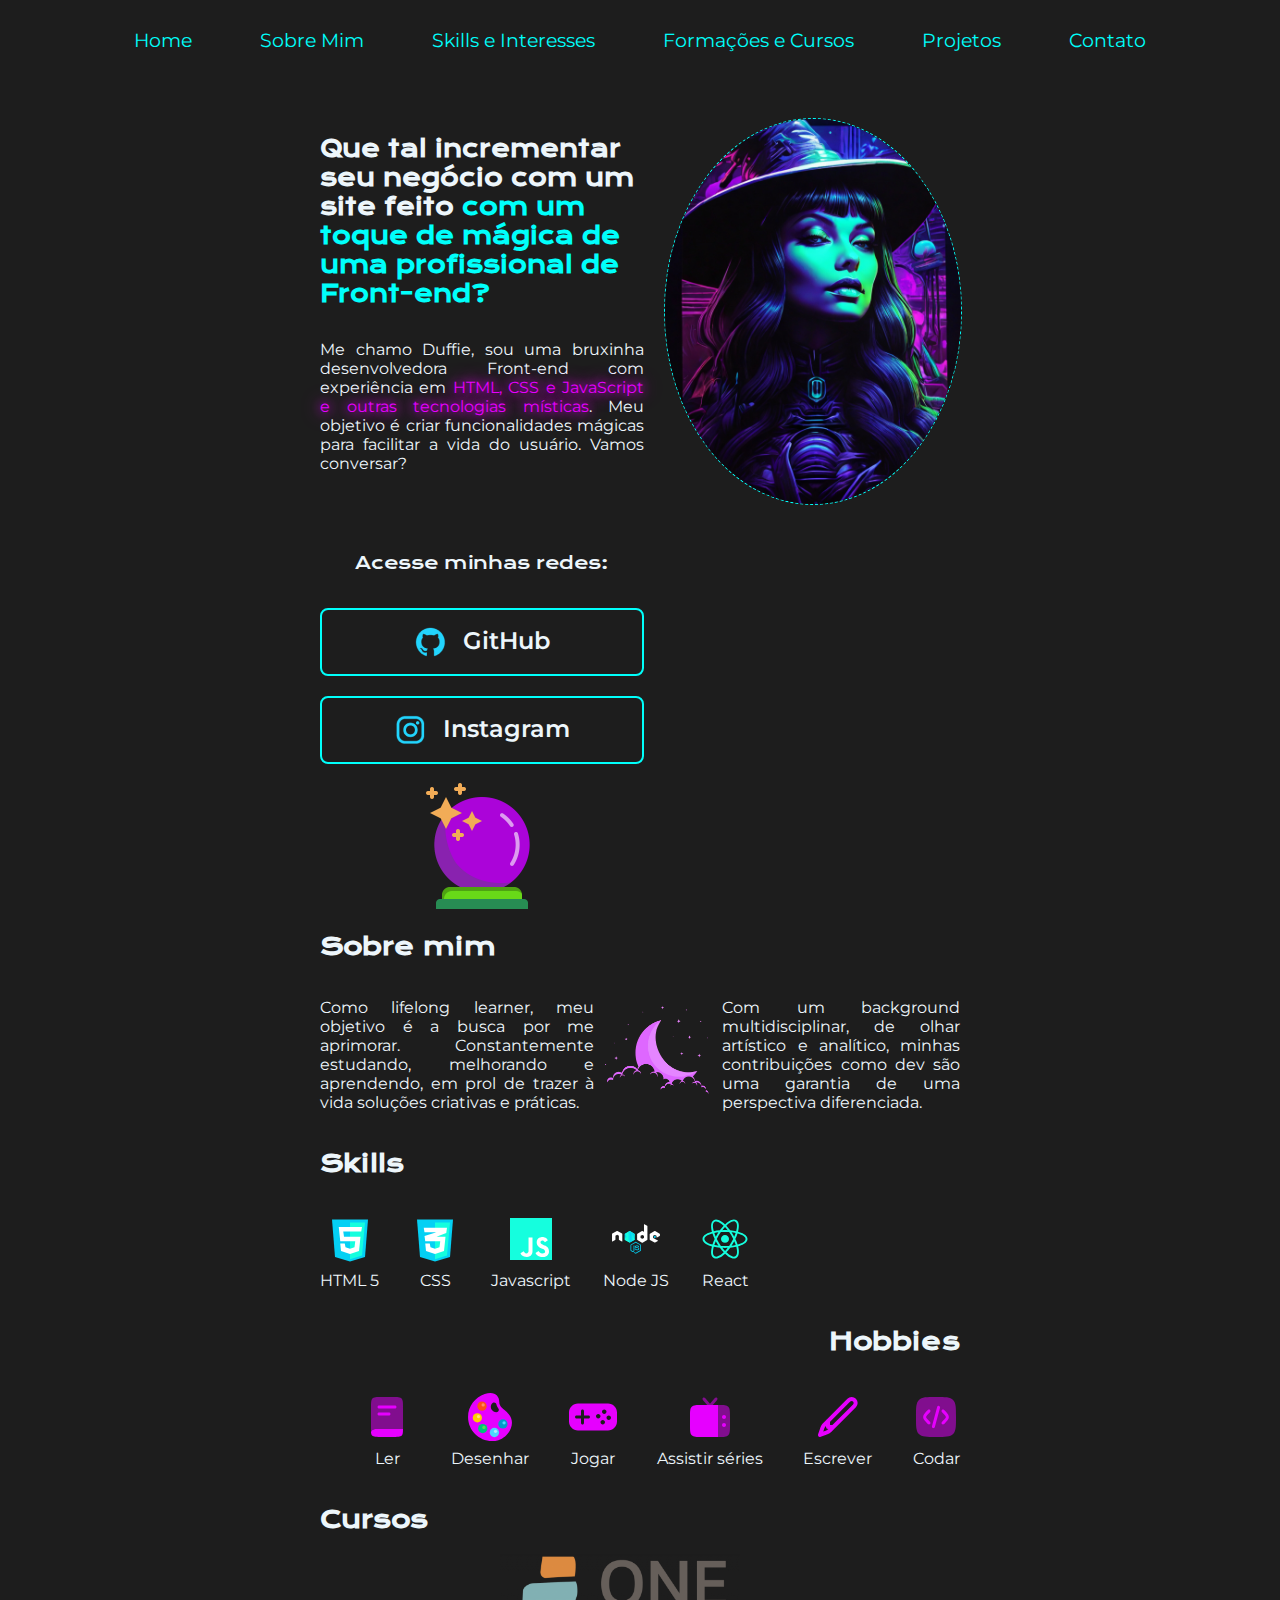
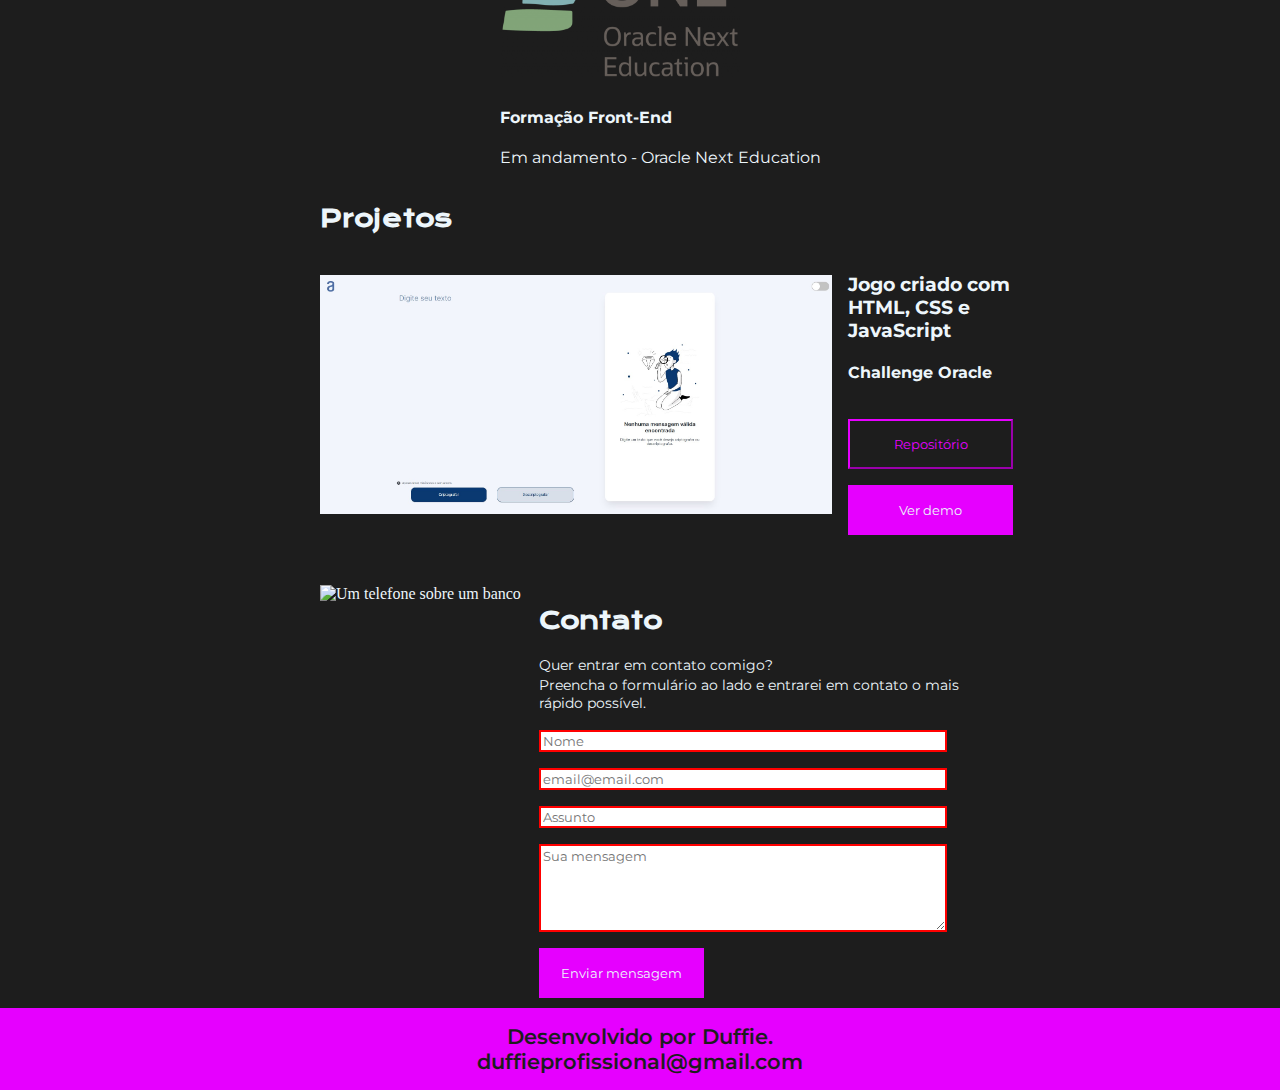
==== index.html @ 1ffae32b "Adicionando o projeto ao repositório remoto com as devidas atualizações" ====
<!DOCTYPE html>
<html lang="pt-br">

    <head>
        <meta charset="UTF-8">
        <meta http-equiv="X-UA-Compatible" content="IE=edge">
        <meta name="viewport" content="width=device-width, initial-scale=1.0">
        <link rel="stylesheet" href="https://cdnjs.cloudflare.com/ajax/libs/normalize/8.0.1/normalize.min.css">
        <link rel="preconnect" href="https://fonts.googleapis.com">
        <link rel="preconnect" href="https://fonts.gstatic.com" crossorigin>
        <link href="https://fonts.googleapis.com/css2?family=Krona+One&family=Montserrat:ital,wght@0,100..900;1,100..900&display=swap" rel="stylesheet">
        <link rel="stylesheet" href="https://cdnjs.cloudflare.com/ajax/libs/font-awesome/4.7.0/css/font-awesome.min.css">
        <link rel="stylesheet" href="./assets/css/style.css">
        <title>Portfólio de Duffie</title>
    </head>

    <body>

        <header class="header">
            <nav class="header-menu">
                <a href="#home" class="header-menu-link" aria-label="Página inicial">Home</a>
                <a href="#about" class="header-menu-link" aria-label="Descubra mais sobre mim">Sobre Mim</a>
                <a href="#skills" class="header-menu-link" aria-label="Minhas habilidades e interesses">Skills e Interesses</a>
                <a href="#courses" class="header-menu-link" aria-label="Cursos que participei">Formações e Cursos</a>
                <a href="#projects" class="header-menu-link"onclick="toggleNavBar()" aria-label="Projetos que fiz">Projetos</a>
                <a href="#contact" class="header-menu-link" aria-label="Entre em contato comigo">Contato</a>
            </nav>
            <div class="topnav">
                <a href="#home" class="active"><p  class="nav-item" aria-label="Página inicial">Início</p></a>
                <!-- Navigation links (hidden by default) -->
                <ul id="navlinks">
                    <li class="nav-item"><a href="#about" onclick="toggleNavBar()" aria-label="Descubra mais sobre mim">Sobre Mim</a></li>
                    <li class="nav-item"><a href="#skills" onclick="toggleNavBar()" aria-label="Minhas habilidades e interesses">Skills & Interesses</a></li>
                    <li class="nav-item"><a href="#courses" onclick="toggleNavBar()" aria-label="Cursos que participei">Formações & Cursos</a></li>
                    <li class="nav-item"><a href="#projects" onclick="toggleNavBar()" aria-label="Projetos que fiz">Projetos</a></li>
                    <li class="nav-item"><a href="#contact" onclick="toggleNavBar()" aria-label="Entre em contato comigo">Contato</a></li>
                </ul>
                <!-- "Hamburger menu" / "Bar icon" to toggle the navigation links -->
                <a href="javascript:void(0);" class="icon" onclick="toggleNavBar()" aria-label="Menu de navegação">
                  <i class="fa fa-bars"></i>
                </a>
              </div>
        </header>
        
        <main class="main">
            <div class="intro" id="home">
                <section class="intro-sections" id="intro-section-one">
                    <img src="./assets/img/witch.jpg"
                        alt="Arte de uma bruxa de chapéu com cabelos longos em um tema de cores magenta e azul ciano neon" id="intro-img-profile-query">
                    <div class="intro-texts">
                        <h1 id="intro-title">Que tal incrementar seu negócio com um site feito <span id="intro-highlight-title">com um toque de mágica de uma profissional de Front-end?</span></h1>

                        <p id="intro-paragraph">Me chamo Duffie, sou uma bruxinha desenvolvedora Front-end com experiência em
                        <span id="intro-highlight-p">HTML, CSS e JavaScript e outras tecnologias místicas</span>. Meu objetivo é criar
                        funcionalidades mágicas para facilitar a vida do usuário. Vamos conversar?</p>
                    </div>
                    <div id="intro-links">
                        <h2 class="intro-subtitle">Acesse minhas redes:</h2>
                        <a href="https://github.com/duff1e" target="_blank" class="intro-link" aria-label="Acesse meu GitHub"><img src="./assets/img/github.png" alt="GitHub Logo">GitHub</a>
                        
                        <a href="https://www.instagram.com/jigglyduffie/" target="_blank" class="intro-link" aria-label="Acesse meu Instagram"><img src="./assets/img/instagram.png" alt="Instagram Logo">Instagram</a>
                
                        <img src="./assets/img/5746821.png" alt="Bola de cristal" id="intro-img-crystalball">
                    </div>
                </section>
            
                <section class="intro-sections" id="section-two">
                    <img src="./assets/img/witch.jpg"
                        alt="Arte de uma bruxa de chapéu com cabelos longos em um tema de cores magenta e azul ciano neon" id="intro-img-profile">
                </section>
            </div>
            <section class="about">
                <h2 class="about-title" id="about">Sobre mim</h2>
                <div class="about-paragraphs">
                <p>Como lifelong learner, meu objetivo é a busca por me aprimorar. Constantemente estudando, melhorando e aprendendo, em prol de trazer à vida soluções criativas e práticas.</p>
                <img src="./assets/img/27314-removebg-preview copiar.png" alt="Uma lua crescente roxa num céu estrelado e com nuvens" id="about-img-moon">
                <p>Com um background multidisciplinar, de olhar artístico e analítico, minhas contribuições como dev são uma garantia de uma perspectiva diferenciada.</p>
                </div>
            </section>            
            <div class="skills-hobbies">
                <section class="skills">
                    <h2 class="skills-title" id="skills">Skills</h2>
                    <div class="skills-line">
                        <div class="skills-box">
                            <ul class="skills-ul">
                                <li class="skills-img">
                                    <img src="./assets/img/html-5-svgrepo-com.svg" class="skills-imgs"alt="Logo HTML5"/>
                                </li>
                                <li class="skills-name">HTML 5</li>
                            </ul>
                        </div>
                        
                        <div class="skills-box">
                            <ul class="skills-ul">
                                <li class="skills-img">
                                    <img src="./assets/img/css-3-svgrepo-com.svg" alt="" class="skills-imgs"alt="Logo CSS3">
                                    <li class="skills-name">CSS</li>
                                </li>
                            </ul>
                        </div>

                        <div class="skills-box">
                            <ul class="skills-ul">
                                <li class="skills-img">
                                    <img src="./assets/img/js-svgrepo-com.svg" alt="Logo JavaScript" class="skills-imgs"/>
                                </li>
                                <li class="skills-name">Javascript</li>
                            </ul>
                        </div>

                        <div class="skills-box">
                            <ul class="skills-ul">
                                <li class="skills-img">
                                    <img src="./assets/img/nodejs-svgrepo-com(1).svg" alt="Logo Node.js" class="skills-imgs"/>
                                </li>
                                <li class="skills-name">Node JS</li>
                            </ul>
                        </div>

                        <div class="skills-box">
                            <ul class="skills-ul">
                                <li class="skills-img">
                                    <img src="./assets/img/react-svgrepo-com.svg" alt="Logo React" class="skills-imgs"/>  
                                </li>
                                <li class="skills-name">React</li>
                            </ul>
                        </div>
                    </div>
                </section>
                <section class="hobbies">
                    <h2 class="hobbies-title">Hobbies</h2>
                    <div class="hobbies-line">
                        <div class="hobbies-box">
                            <ul class="hobbies-ul">
                                <li class="hobbies-img"><img src="./assets/img/book-svgrepo-com.svg" class="hobbies-imgs" alt="Livro"></li>
                                <li class="hobbies-name">Ler</li>
                            </ul>
                        </div>
        
                        <div class="hobbies-box">
                            <ul class="hobbies-ul">
                                <li class="hobbies-img"> <img src="./assets/img/palette-svgrepo-com.svg" alt="" class="hobbies-imgs" alt="Paleta de tintas para pintura"></li>
                                <li class="hobbies-name">Desenhar</li>
                            </ul>
                        </div>
        
                        <div class="hobbies-box">
                            <ul class="hobbies-ul">
                                <li class="hobbies-img"> <img src="./assets/img/joystick-svgrepo-com.svg" alt="Controle de video-game" class="hobbies-imgs"></li>
                                <li class="hobbies-name">Jogar</li>
                            </ul>
                        </div>
        
                        <div class="hobbies-box">
                            <ul class="hobbies-ul">
                                <li class="hobbies-img"><img src="./assets/img/tv-svgrepo-com.svg" alt="Televisão" class="hobbies-imgs"></li>
                                <li class="hobbies-name">Assistir séries</li>
                            </ul>
                        </div>
        
                        <div class="hobbies-box">
                            <ul class="hobbies-ul">
                                <li class="hobbies-img"> <img src="./assets/img/pencil-svgrepo-com.svg" alt="Lápis" class="hobbies-imgs"> </li>
                                <li class="hobbies-name">Escrever</li>
                            </ul>
                        </div>
        
                        <div class="hobbies-box">
                            <ul class="hobbies-ul">
                                <li class="hobbies-img"> <img src="./assets/img/code-square-svgrepo-com.svg" alt="Sinais de código HTML" class="hobbies-imgs"> </li>
                                <li class="hobbies-name">Codar</li>
                            </ul>
                        </div>
                    </div>
                </section>
            </div>
            <section class="courses">                
                <h2 class="courses-title" id="courses">Cursos</h2>
                    <ul class="courses-details">
                        <div class="courses-item">
                            <li><img src="./assets/img/one.png" alt="Logo da Oracle Next Education" class="courses-imgs"></li>
                            <li><h4>Formação Front-End</h4><p>Em andamento - Oracle Next Education</p></li>
                        </div>
                    </ul>
                
            </section>
            <section class="projects">
                <h2 class="projects-title" id="projects">Projetos</h2>
                <div class="projects-box">
                    <!-- Logo/captura do projeto/trabalho -->
                    <img class="experience-img" src="./assets/img/challenge decodificador.jpg" alt="Demonstração do projeto">
                    <div class="experience-info">
                        <h3 class="experience-title">Jogo criado com HTML, CSS e JavaScript</h3>
                        <h4 class="experience-text">Challenge Oracle </h4>
                        <div class="experience-description">
                                <!-- Insira a link para demonstração do projeto no Github e/ou GithubPages -->
                            <span class="experience-repo"><a href="https://github.com/duff1e/challenge-decodificador-ONE" aria-label="Acesse o código do projeto Decodificador ONE" target="_blank"><button class="experiencia-botao--repo">Repositório</button></a></span>
                            <span class="experience-demo"><a href="https://duff1e.github.io/challenge-decodificador-ONE/" aria-label="Demonstração do Projeto Decodificador ONE" target="_blank"><button class="experiencia-botao--demo">Ver demo</button></a></span>
                        </div>
                    </div>
                </div>

            </section>
            <section class="contact">
                <img src="./assets/img/luke-southern-k5o-cuu9E6g-unsplash.jpg" alt="Um telefone sobre um banco" class="contact-img">
                <div class="contact-form">
                    <div id="mensagem" class="hidden"></div>
                    <h2 class="contact-title" id="contact">Contato</h2>
                    <h3 class="formcontact-subtext">Quer entrar em contato comigo?</h3>
                    <h4 class="formcontact-subtext">Preencha o formulário ao lado e entrarei em contato o mais rápido possível. </h4>
                    <form class="formcontact-form" name="formulario" id="">
                        <input class="formcontact-input" type="text" name="nome" id="nome" placeholder="Nome" minlength="2" maxlength="50" required>
                        <input class="formcontact-input" type="email" name="email" id="email" placeholder="email@email.com" required>
                        <input class="formcontact-input" type="text" name="assunto" id="assunto" placeholder="Assunto" minlength="2" maxlength="50" required>
                        <textarea class="formcontact-textarea" rows="5" cols="40" id="mensagem" name="mensagem" placeholder="Sua mensagem" minlength="2" maxlength="300" required></textarea>
                        <button class="formcontact-botao" type="submit">Enviar mensagem</button>
                        <input type="hidden" name="_next" value="https://duff1e.github.io/portfolio/thank-you.html">
                    </form>
                </div>
            </section>

        </main>

        <footer class="footer">
            <p class="footer-author">Desenvolvido por Duffie.
                <br>duffieprofissional@gmail.com
            </p>
        </footer>
        <script src="./assets/js/script.js"></script>
    </body>

</html>
---- assets/css/style.css ----
/* Global Variables */
:root {
    /* Colors */
    --main-color-bg: #1D1D1D;
    --first-highlight-color: #00FFFB;
    --second-hl-color: #E600FF;
    --third-hl-color: #EDF6FB;
    /* Fonts */
    --main-font: 'Krona One', sans-serif;
    --sec-font: 'Montserrat', sans-serif;
}

/* Global */

body {
    cursor: url('../img/magic-wand-svgrepo-com.svg'), auto;
    box-sizing: border-box;
    margin: auto;
    background-color: var(--main-color-bg);
    color: var(--third-hl-color);
}

a {
    cursor: url('../img/magic-wand-svgrepo-com.svg'), auto;
}

ol,
ul,
li {
    list-style: none;
}

h1,
h2 {
    font-family: var(--main-font);
}

h3,
h4 {
    font-family: var(--sec-font);
}

p {
    font-family: var(--sec-font);
}

input:invalid, textarea:invalid {
    border: 2px solid red;
  }
  
input:valid, textarea:valid {
    border: 1px solid var(--first-highlight-color);
}

button:disabled {
    background-color: gray;
}

button:disabled:hover {
    background-color: gray;
    color: var(--third-hl-color);
}

/* Header */

.header {
    margin: 0 auto;
    text-align: center;
}

.topnav {
    display: none;
}

.header-menu-link {
    font-size: 1.2rem;
    line-height: 5rem;
    padding: 2rem 2rem;
    text-decoration: none;
    font-family: var(--sec-font);
    color: var(--first-highlight-color);
}

.header-menu-link:hover {
    color: var(--third-hl-color);
    text-transform: uppercase;
    font-weight: bold;
    background-color: var(--second-hl-color);
}

/* Main */
.main {
    margin: 3% auto 0 auto;
    width: 50%;
    /* background-color: #5e5e5e; */
}

/* Intro */

.intro {
    display: flex;
    justify-content: space-between;
    gap: 20px;
}

#intro-img-profile-query,
#about-img-profile-query {
    display: none;
}

#intro-section-one,
#about-section-one {
    width: 60%;
}

#intro-title,
#about-title {
    font-family: var(--main-font);
    font-size: 1.43rem;
}

#intro-highlight-title,
#about-highlight-title {
    font-weight: bold;
    color: var(--first-highlight-color);
}

#intro-paragraph {
    margin: 2rem 0 4rem 0;
    font-family: var(--sec-font);
    font-size: 1rem;
    text-align: justify;
}

#intro-highlight-p,
#about-highlight-p {
    color: var(--second-hl-color);
    text-shadow: 0 0 10px var(--second-hl-color), 0 0 20px var(--second-hl-color);
}

#intro-links {
    display: flex;
    flex-direction: column;
    gap: 1.2rem;
    justify-content: space-between;
    align-items: center;
}

.intro-subtitle {
    font-size: 1.1rem;
    font-family: var(--main-font);
    font-weight: 400;
}

.intro-link {
    display: flex;
    justify-content: center;
    gap: 1rem;
    width: 20rem;
    padding: 5% 0;
    border: 2px solid var(--first-highlight-color);
    border-radius: 8px;
    text-align: center;
    font-family: var(--sec-font);
    font-size: 1.5rem;
    font-weight: 600;
    color: var(--third-hl-color);
    text-decoration: none;
}

.intro-link:hover {
    background-color: var(--second-hl-color);
}

/* About */

.about-paragraphs {
    display: flex;
    align-items: center;
    text-align: justify;
}

/* Skills & Hobbies */

.skills-hobbies {
    /* display: flex; */
    gap: 4rem;
}

/* Skills */

.skills-line,
.hobbies-line {
    display: flex;
}

.skills-line {
    gap: 2rem;
}

.skills-name,
.hobbies-name {
    margin-top: .5rem;
    text-align: center;
    font-family: var(--sec-font);
}

.skills-ul {
    padding-left: 0px;
}

.hobbies-title {
    text-align: end;
}

.hobbies-line {
    justify-content: flex-end;
}

/* Courses */

.courses-details {
    display: flex;
    justify-content: space-around;
}

.courses-item {
    display: flex;
    flex-direction: column;
}

/* Projects */

.projects-box {
    display: flex;
    align-items: center;
    gap: 1rem;
}

.experiencia-botao--repo {
    color: var(--second-hl-color);
    margin-top: 1rem;
    width: 165px;
    height: 50px;
    background-color: var(--main-color-bg);
    border-color: var(--second-hl-color);
    font-family: var(--sec-font);
}

.experiencia-botao--repo:hover {
    background-color: var(--third-hl-color);
}

/* Contact */ 

.contact {
    margin-top: 50px;
    display: flex;
    gap: 1rem;
    margin-bottom: 10px;
}

.formcontact-subtext {
    font-size: .9rem;
    font-weight: 400;
    margin: 2px auto;
}

.formcontact-form {
    display: flex;
    flex-direction: column;
    align-items: start;
}

.formcontact-input,
.formcontact-textarea {
    margin-top: 1rem;
    width: 95%;
    font-family: var(--sec-font);
}

.formcontact-botao,
.experiencia-botao--demo {
    color: var(--third-hl-color);
    margin-top: 1rem;
    width: 165px;
    height: 50px;
    background-color: var(--second-hl-color);
    border: none;
    font-family: var(--sec-font);
}

.formcontact-botao:hover,
.experiencia-botao--demo:hover {
    background-color: var(--third-hl-color);
    color: var(--main-color-bg);
}


/* Footer */

.footer {
    background-color: var(--second-hl-color);
    height: 10%;
    margin-bottom: 0px;
}

.footer-author {
    padding: 1rem 0;
    font-family: var(--sec-font);
    font-size: 1.3rem;
    text-align: center;
    color: var(--main-color-bg);
    font-weight: 600;
    margin-top: 0px;
    margin-bottom: 0px;
}

/* Images */

#intro-img-crystalball {
    width: 8rem;
    height: 8rem;
}

#intro-img-profile {
    height: auto;
    border: 1px dashed var(--first-highlight-color);
    border-radius: 50%;
    max-width: 400px;
    width: 100%;
}

#intro-img-profile:hover {
    box-shadow: 0px 0px 35px 10px rgba(230,0,255,0.5);
}

#about-img-moon {
    width: 8rem;
}

.skills-imgs,
.hobbies-imgs {
    width: 3rem;
    margin: auto;
    display: block;
}

.courses-imgs {
    height: 8rem;
}

#liberato-logo {
    display: block;
    width: 10rem;
    margin: auto;
}

.experience-img {
    width: 80%;
}

.contact-img {
    width: 40%;
}

.hidden {
    display: none;
}

.mensagem-sucesso {
    background-color: #dff0d8;
    color: #3c763d;
    padding: 15px;
    border: 1px solid #d6e9c6;
    border-radius: 4px;
  }
  
  .mensagem-erro {
    background-color: #f2dede;
    color: #a94442;
    padding: 15px;
    border: 1px solid #ebccd1;
    border-radius: 4px;
  }

/* Tela de Agradecimento */

.thank-you-body {
    background-color: #242424;
}

.thank-you-main {
    background-image: url(../img/yasmin-dangor-xgK2rnc4YF4-unsplash.jpg);
    background-size: 600px;
    background-repeat: no-repeat;
    background-color: #242424;
    height: 100vh;
    display: flex;
    align-items: center;
}

.thank-you {
    text-align: center;
    margin: auto;
}

.thank-you h1 {
    text-shadow: var(--second-hl-color) 1px 0 10px;
}

.sublinhado {
    width: 400px;
    height: 10px;
    background-color: var(--first-highlight-color);
}

@media (max-width: 1250px) {
    body {
        margin: auto;
    }

    /* Nav */

    .header-menu {
        display: none;
    }
    .topnav {
        display: block;
        overflow: hidden;
        background-color: var(--first-highlight-color);
        position: fixed;
        top: 0px;
        width: 100%;
    }
    .topnav #myLinks {
        display: none;
    }
    .topnav a {
        font-family: var(--sec-font);
        color: var(--main-color-bg);
        padding: 14px 16px;
        text-decoration: none;
        font-size: 17px;
        display: block;
    }
    .topnav a.icon {
        background: var(--first-highlight-color);
        display: block;
        position: absolute;
        right: 0;
        top: 0;
        border: 2px dotted black;
        height: 16px;
    }
    .topnav a:hover {
        background-color: var(--second-hl-color);
        color: var(--main-color-bg);
    }
    .active {
        background-color: var(--first-highlight-color);
        color: var(--main-color-bg);
    }

    #navlinks {
        display: none;
        padding-left: 0;
        margin: 0 auto;
    }

    .nav-item {
        text-transform: uppercase;
        font-weight: bold;
        margin: 0 auto;
    }

    /* Main */

    .main {
        margin-top: 50px;
    }

    /* Intro */
    .intro {
        margin: auto;
        padding: 0;
        justify-content: center;
        align-items: center;
    }

    #intro-section-one {
        padding: 0;
        width: 100%;
    }

    #intro-paragraph {
        margin-bottom: 10%;
    }

    #intro-img-profile {
        display: none;
        visibility: hidden;
    }

    #intro-img-profile-query {
        margin: 5% auto 0 auto;
        height: 10rem;
        border: 1px dashed var(--first-highlight-color);
        border-radius: 50%;
        display: block;
        visibility: visible;
    }

    #intro-img-crystalball {
        margin-bottom: 4%;
    }

    /* About */
    .about-paragraphs {
        flex-direction: column;
        width: 100%;
        margin: auto;
    }

    #about-img-moon {
        width: 20%;
    }

    /* Hobbies */
    .hobbies-line {
        flex-wrap: wrap;
    }

    /* Projects */
    .projects-box {
        flex-direction: column;
    }

    .experience-img {
        width: 100%;
    }

    .experience-description {
        text-align: center;
    }

    /* Thank you */

    .sublinhado {
        margin: auto;
        width: 80vw;
    }

}

@media (max-width: 768px) {
    h2 {
        text-align: center;
    }

    /* Main */
    .main {
        width: 100%;
    }

    /* Intro */
    .intro-texts {
        display: block;
        width: 80%;
        margin: auto;
    }

    /* About */

    .about-paragraphs {
        width: 80%;
    }

    /* Skills & Hobbies */

    .hobbies-title {
        text-align: center;
    }

    .skills-line,
    .hobbies-line {
        width: 80%;
        margin: auto;
        flex-wrap: wrap;
        justify-content: center;
        align-items: center;
        gap: 0px;
    }

    .skills-box,
    .hobbies-box {
        width: 80px;
    }

    .hobbies-ul {
        padding-left: 0px;
    }

    /* Courses */
    .courses-details {
        flex-direction: column;
        padding-left: 0px;
        align-items: center;
    }

    /* Projects */
    .experience-info {
        text-align: center;
    }

    .experience-img {
        width: 80%;
    }

    /* Contact */
    .contact {
        flex-direction: column;
    }

    .contact-img {
        display: none;
    }

    .formcontact-subtext {
        margin-left: 10px;
    }

    .formcontact-form {
        align-items: center;
    }

    .formcontact-botao {
        margin: 20px auto;
    }
    /* Thank you */
    .thank-you-body {
        width: 100vw;
    }

}
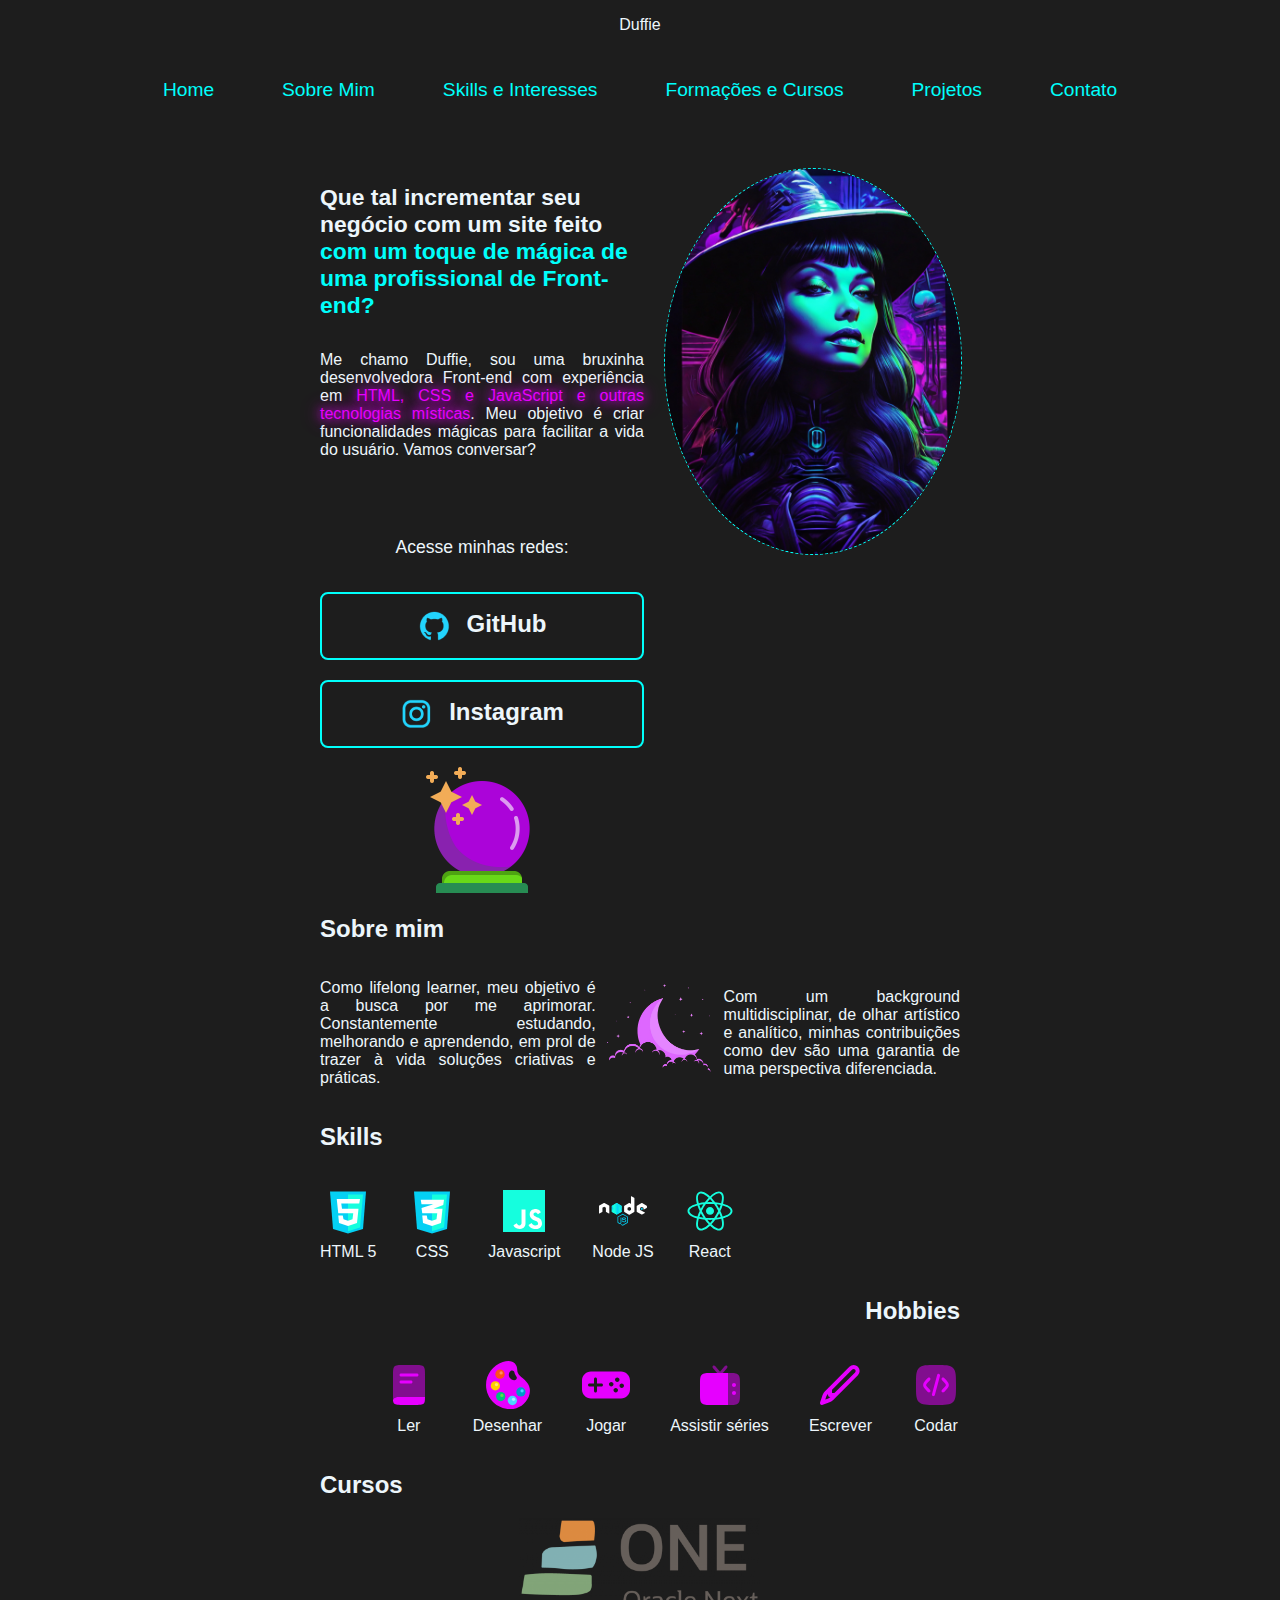
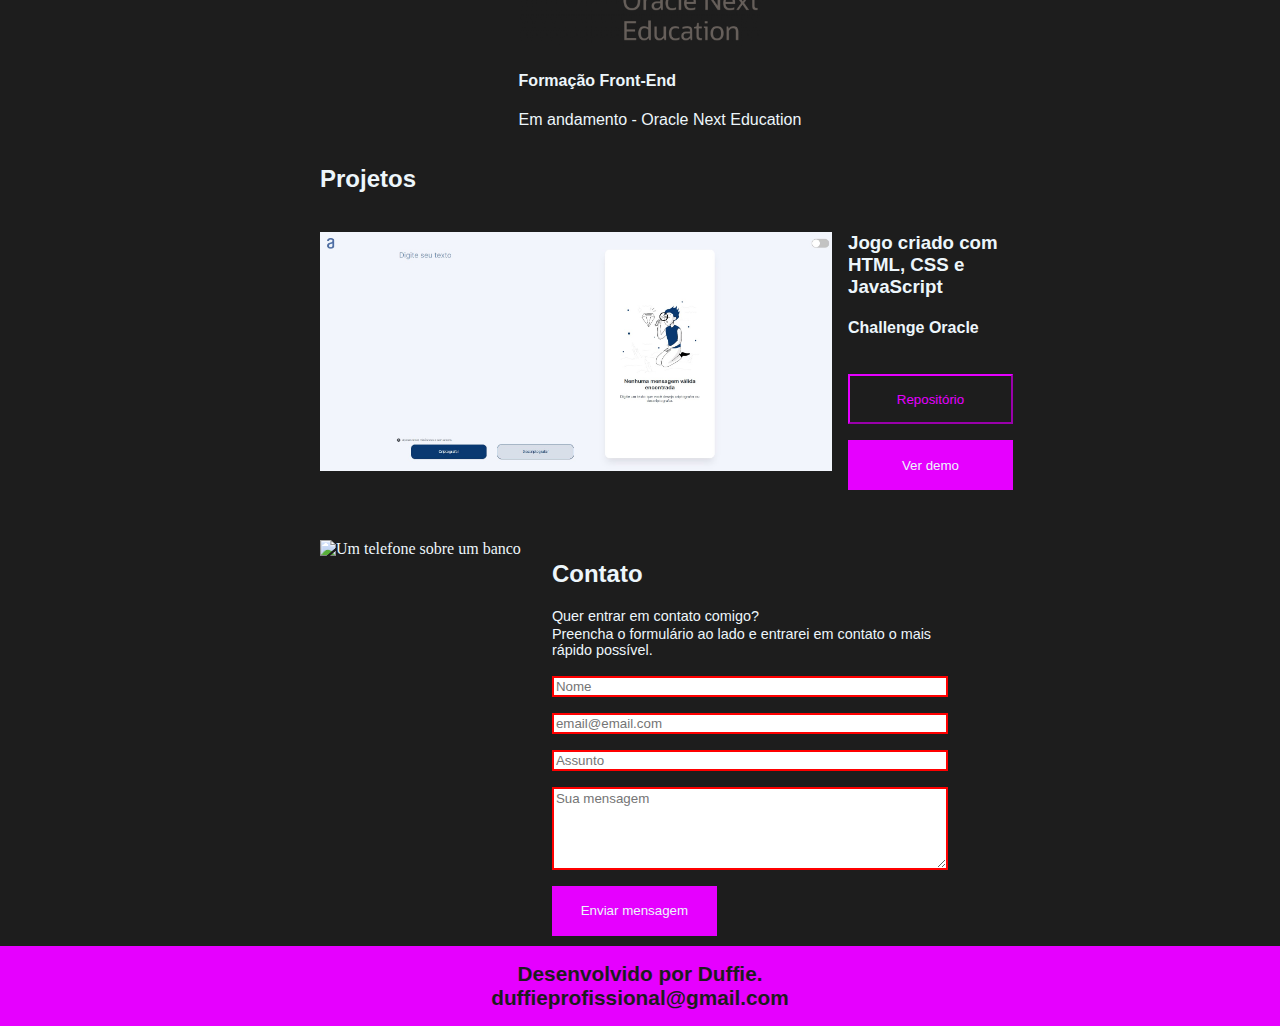
==== commit e4445bb2: "Adicionada logo e delegada fontes" ====
--- a/index.html
+++ b/index.html
@@ -6,9 +6,6 @@
         <meta http-equiv="X-UA-Compatible" content="IE=edge">
         <meta name="viewport" content="width=device-width, initial-scale=1.0">
         <link rel="stylesheet" href="https://cdnjs.cloudflare.com/ajax/libs/normalize/8.0.1/normalize.min.css">
-        <link rel="preconnect" href="https://fonts.googleapis.com">
-        <link rel="preconnect" href="https://fonts.gstatic.com" crossorigin>
-        <link href="https://fonts.googleapis.com/css2?family=Krona+One&family=Montserrat:ital,wght@0,100..900;1,100..900&display=swap" rel="stylesheet">
         <link rel="stylesheet" href="https://cdnjs.cloudflare.com/ajax/libs/font-awesome/4.7.0/css/font-awesome.min.css">
         <link rel="stylesheet" href="./assets/css/style.css">
         <title>Portfólio de Duffie</title>
@@ -17,14 +14,17 @@
     <body>
 
         <header class="header">
-            <nav class="header-menu">
-                <a href="#home" class="header-menu-link" aria-label="Página inicial">Home</a>
-                <a href="#about" class="header-menu-link" aria-label="Descubra mais sobre mim">Sobre Mim</a>
-                <a href="#skills" class="header-menu-link" aria-label="Minhas habilidades e interesses">Skills e Interesses</a>
-                <a href="#courses" class="header-menu-link" aria-label="Cursos que participei">Formações e Cursos</a>
-                <a href="#projects" class="header-menu-link"onclick="toggleNavBar()" aria-label="Projetos que fiz">Projetos</a>
-                <a href="#contact" class="header-menu-link" aria-label="Entre em contato comigo">Contato</a>
-            </nav>
+            <div class="header-bar">
+                <p class="duffie-title">Duffie</p>
+                <nav class="header-menu">
+                    <a href="#home" class="header-menu-link" aria-label="Página inicial">Home</a>
+                    <a href="#about" class="header-menu-link" aria-label="Descubra mais sobre mim">Sobre Mim</a>
+                    <a href="#skills" class="header-menu-link" aria-label="Minhas habilidades e interesses">Skills e Interesses</a>
+                    <a href="#courses" class="header-menu-link" aria-label="Cursos que participei">Formações e Cursos</a>
+                    <a href="#projects" class="header-menu-link"onclick="toggleNavBar()" aria-label="Projetos que fiz">Projetos</a>
+                    <a href="#contact" class="header-menu-link" aria-label="Entre em contato comigo">Contato</a>
+                </nav>
+            </div>
             <div class="topnav">
                 <a href="#home" class="active"><p  class="nav-item" aria-label="Página inicial">Início</p></a>
                 <!-- Navigation links (hidden by default) -->
@@ -206,8 +206,8 @@
                 <div class="contact-form">
                     <div id="mensagem" class="hidden"></div>
                     <h2 class="contact-title" id="contact">Contato</h2>
-                    <h3 class="formcontact-subtext">Quer entrar em contato comigo?</h3>
-                    <h4 class="formcontact-subtext">Preencha o formulário ao lado e entrarei em contato o mais rápido possível. </h4>
+                    <p class="formcontact-subtext">Quer entrar em contato comigo?</p>
+                    <p class="formcontact-subtext">Preencha o formulário ao lado e entrarei em contato o mais rápido possível. </p>
                     <form class="formcontact-form" name="formulario" id="">
                         <input class="formcontact-input" type="text" name="nome" id="nome" placeholder="Nome" minlength="2" maxlength="50" required>
                         <input class="formcontact-input" type="email" name="email" id="email" placeholder="email@email.com" required>
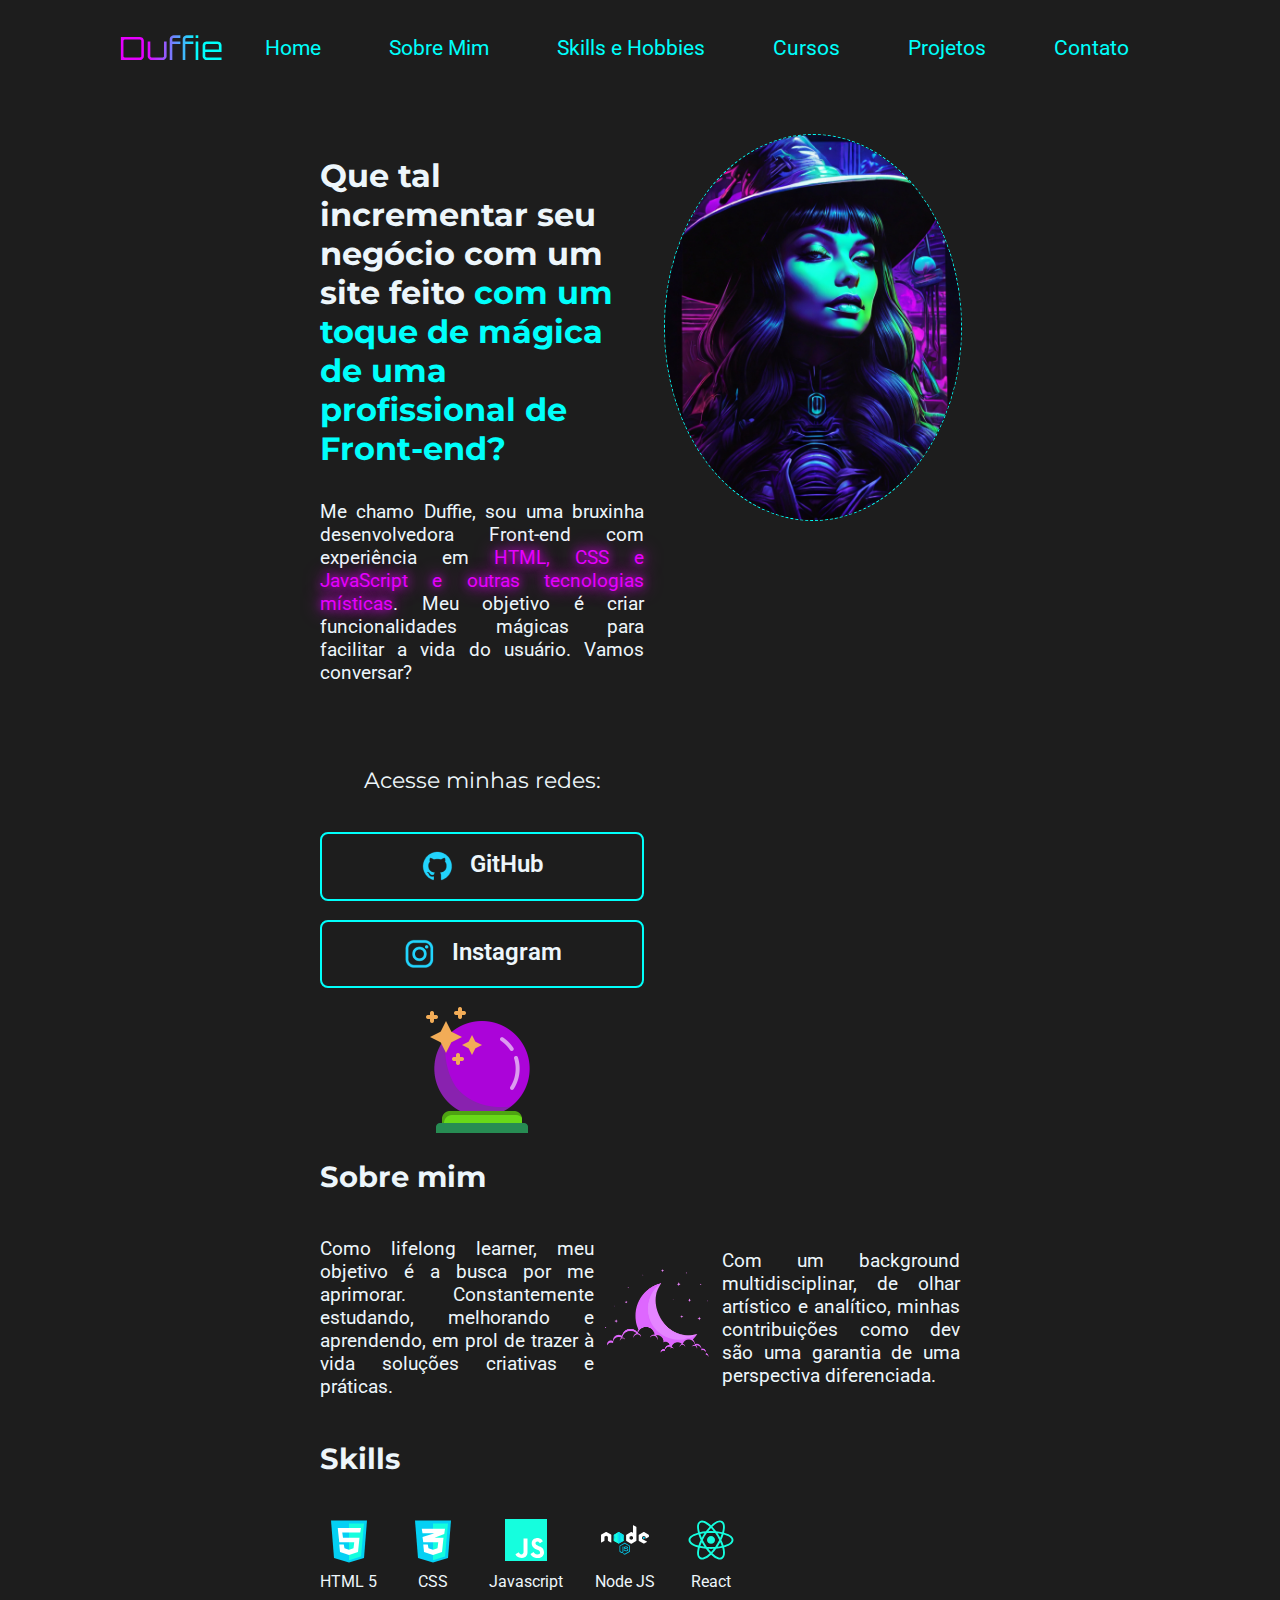
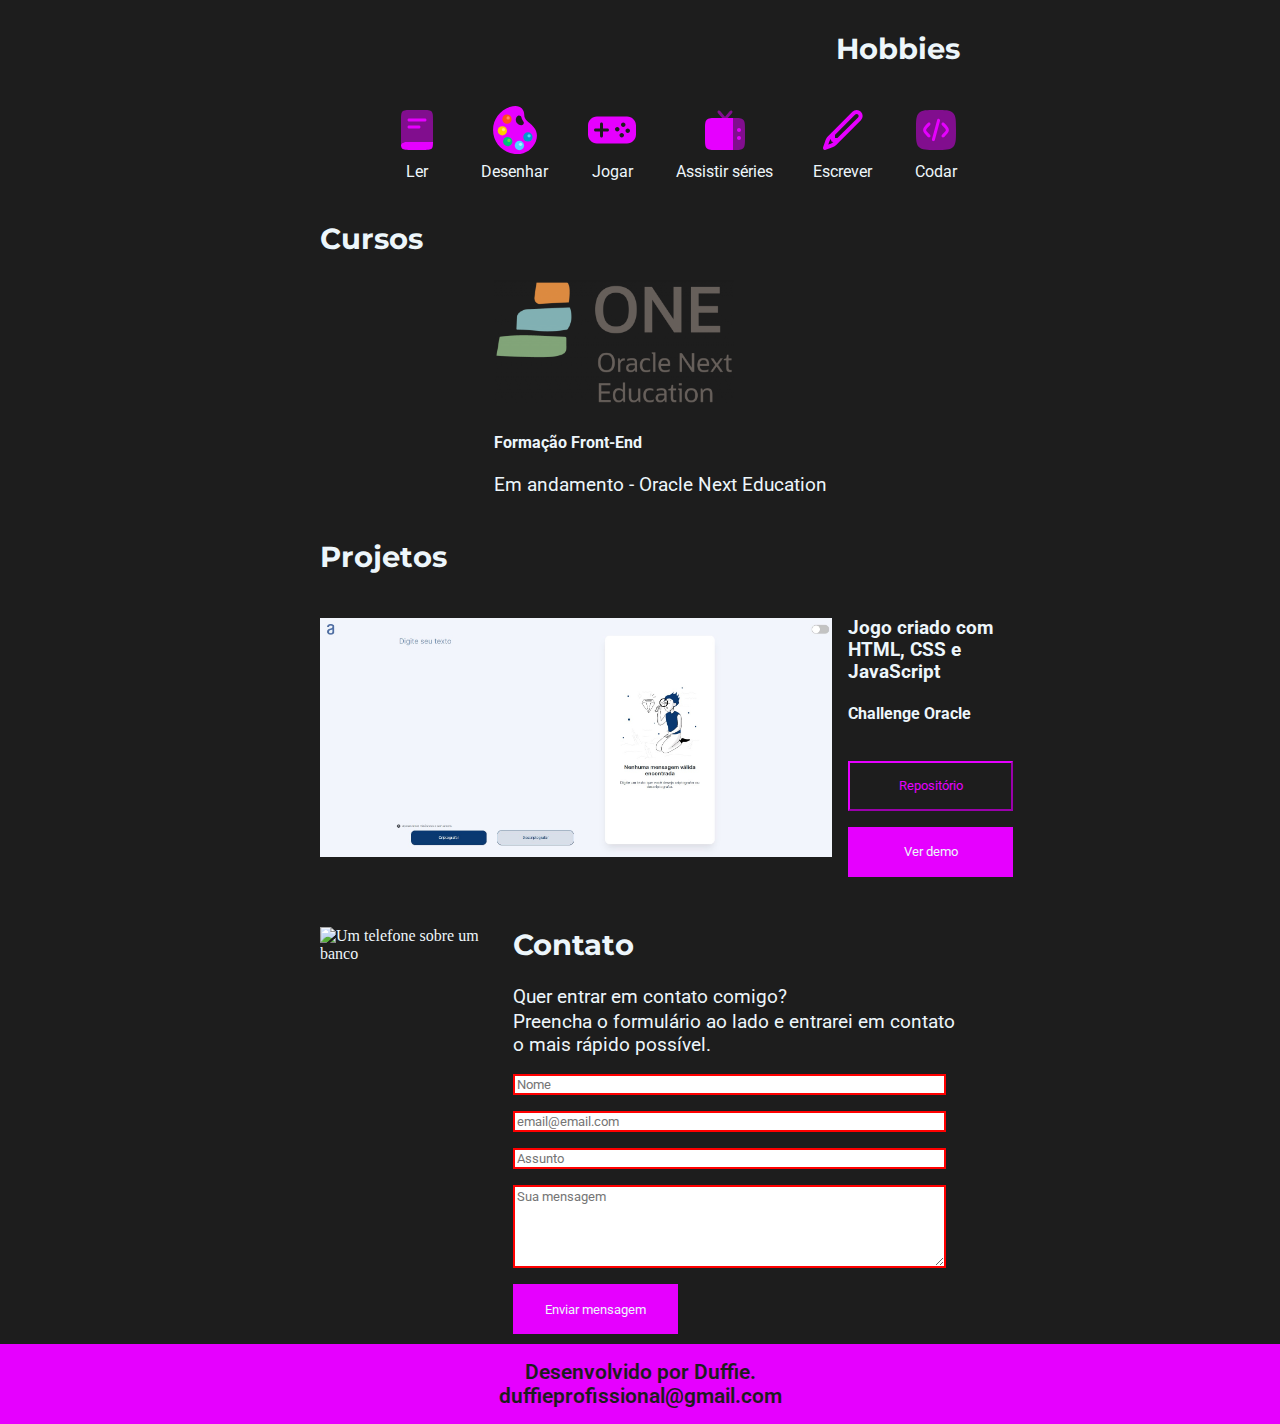
==== commit 1cf97abb: "Textos e estilos alterados" ====
--- a/index.html
+++ b/index.html
@@ -19,8 +19,8 @@
                 <nav class="header-menu">
                     <a href="#home" class="header-menu-link" aria-label="Página inicial">Home</a>
                     <a href="#about" class="header-menu-link" aria-label="Descubra mais sobre mim">Sobre Mim</a>
-                    <a href="#skills" class="header-menu-link" aria-label="Minhas habilidades e interesses">Skills e Interesses</a>
-                    <a href="#courses" class="header-menu-link" aria-label="Cursos que participei">Formações e Cursos</a>
+                    <a href="#skills" class="header-menu-link" aria-label="Minhas habilidades e interesses">Skills e Hobbies</a>
+                    <a href="#courses" class="header-menu-link" aria-label="Cursos que participei">Cursos</a>
                     <a href="#projects" class="header-menu-link"onclick="toggleNavBar()" aria-label="Projetos que fiz">Projetos</a>
                     <a href="#contact" class="header-menu-link" aria-label="Entre em contato comigo">Contato</a>
                 </nav>
@@ -30,7 +30,7 @@
                 <!-- Navigation links (hidden by default) -->
                 <ul id="navlinks">
                     <li class="nav-item"><a href="#about" onclick="toggleNavBar()" aria-label="Descubra mais sobre mim">Sobre Mim</a></li>
-                    <li class="nav-item"><a href="#skills" onclick="toggleNavBar()" aria-label="Minhas habilidades e interesses">Skills & Interesses</a></li>
+                    <li class="nav-item"><a href="#skills" onclick="toggleNavBar()" aria-label="Minhas habilidades e interesses">Skills & Hobbies</a></li>
                     <li class="nav-item"><a href="#courses" onclick="toggleNavBar()" aria-label="Cursos que participei">Formações & Cursos</a></li>
                     <li class="nav-item"><a href="#projects" onclick="toggleNavBar()" aria-label="Projetos que fiz">Projetos</a></li>
                     <li class="nav-item"><a href="#contact" onclick="toggleNavBar()" aria-label="Entre em contato comigo">Contato</a></li>
--- a/assets/css/style.css
+++ b/assets/css/style.css
@@ -1,3 +1,5 @@
+@import url('https://fonts.googleapis.com/css2?family=Montserrat:ital,wght@0,100..900;1,100..900&family=Orbitron:wght@400..900&family=Roboto:ital,wght@0,100;0,300;0,400;0,500;0,700;0,900;1,100;1,300;1,400;1,500;1,700;1,900&display=swap');
+
 /* Global Variables */
 :root {
     /* Colors */
@@ -6,8 +8,9 @@
     --second-hl-color: #E600FF;
     --third-hl-color: #EDF6FB;
     /* Fonts */
-    --main-font: 'Krona One', sans-serif;
-    --sec-font: 'Montserrat', sans-serif;
+    --title-font: 'Orbitron', sans-serif;
+    --main-font: 'Montserrat', sans-serif;
+    --sec-font: 'Roboto', sans-serif;
 }
 
 /* Global */
@@ -35,6 +38,10 @@
     font-family: var(--main-font);
 }
 
+h2 {
+    font-size: 1.8rem;
+}
+
 h3,
 h4 {
     font-family: var(--sec-font);
@@ -42,6 +49,7 @@
 
 p {
     font-family: var(--sec-font);
+    font-size: 1.2rem;
 }
 
 input:invalid, textarea:invalid {
@@ -68,12 +76,34 @@
     text-align: center;
 }
 
+.header-bar {
+    display: flex;
+    align-items: center;
+    margin: auto;
+    width: 90vw;
+    justify-content: center;
+}
+
+.duffie-title {
+    font-family: var(--title-font);
+    font-size: 2rem;
+    line-height: 2rem;
+    background: linear-gradient(90deg, var(--second-hl-color) 0%, var(--second-hl-color) 27%, var(--first-highlight-color) 76%, var(--first-highlight-color) 100%);
+    -webkit-background-clip: text;
+            background-clip: text;
+    -webkit-text-fill-color: transparent;
+}
+
+.header-menu {
+    margin-left: 10px;
+}
+
 .topnav {
     display: none;
 }
 
 .header-menu-link {
-    font-size: 1.2rem;
+    font-size: 1.3rem;
     line-height: 5rem;
     padding: 2rem 2rem;
     text-decoration: none;
@@ -92,7 +122,6 @@
 .main {
     margin: 3% auto 0 auto;
     width: 50%;
-    /* background-color: #5e5e5e; */
 }
 
 /* Intro */
@@ -116,7 +145,7 @@
 #intro-title,
 #about-title {
     font-family: var(--main-font);
-    font-size: 1.43rem;
+    font-size: 2rem;
 }
 
 #intro-highlight-title,
@@ -128,7 +157,7 @@
 #intro-paragraph {
     margin: 2rem 0 4rem 0;
     font-family: var(--sec-font);
-    font-size: 1rem;
+    /* font-size: 1rem; */
     text-align: justify;
 }
 
@@ -147,7 +176,7 @@
 }
 
 .intro-subtitle {
-    font-size: 1.1rem;
+    font-size: 1.4rem;
     font-family: var(--main-font);
     font-weight: 400;
 }
@@ -260,8 +289,12 @@
     margin-bottom: 10px;
 }
 
+.contact-title {
+    margin-top: 0;
+}
+
 .formcontact-subtext {
-    font-size: .9rem;
+    /* font-size: .9rem; */
     font-weight: 400;
     margin: 2px auto;
 }
@@ -425,6 +458,10 @@
     .header-menu {
         display: none;
     }
+    .duffie-title {
+        display: none;
+    }
+
     .topnav {
         display: block;
         overflow: hidden;
@@ -451,7 +488,7 @@
         right: 0;
         top: 0;
         border: 2px dotted black;
-        height: 16px;
+        height: 18px;
     }
     .topnav a:hover {
         background-color: var(--second-hl-color);
